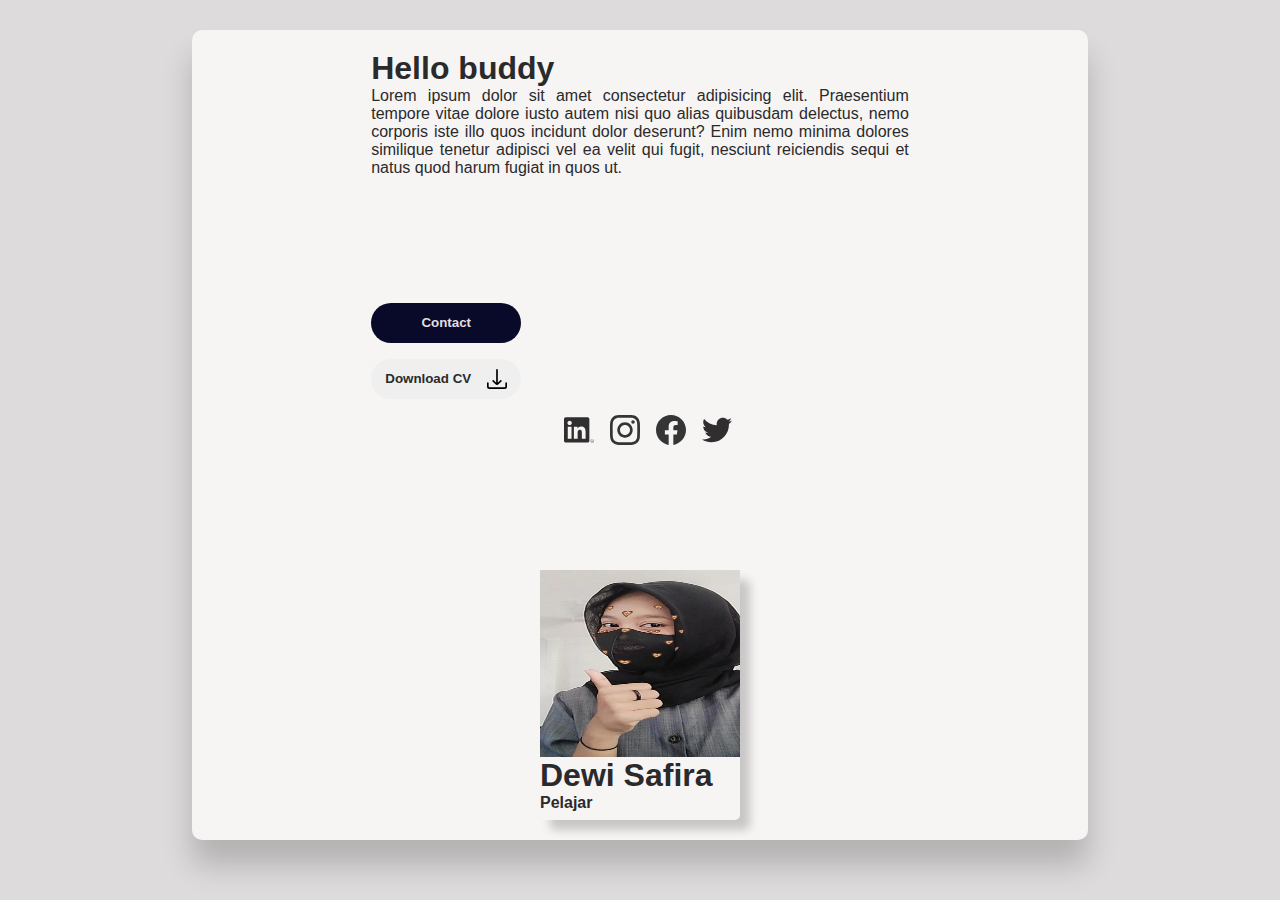
==== index.html @ 951d05c0 "initial commit" ====
<!DOCTYPE html>
<html lang="en">
	<head>
		<meta charset="UTF-8" />
		<meta http-equiv="X-UA-Compatible" content="IE=edge" />
		<meta name="viewport" content="width=device-width, initial-scale=1.0" />
		<link rel="stylesheet" href="card.css" />
		<title>Personal Card</title>
	</head>
	<body>
		<header class="header-container">
			<section class="info-container">
				<div class="summary">
					<h1>Hello buddy</h1>
					<p>
						Lorem ipsum dolor sit amet consectetur adipisicing elit. Praesentium
						tempore vitae dolore iusto autem nisi quo alias quibusdam delectus,
						nemo corporis iste illo quos incidunt dolor deserunt? Enim nemo
						minima dolores similique tenetur adipisci vel ea velit qui fugit,
						nesciunt reiciendis sequi et natus quod harum fugiat in quos ut.
					</p>
				</div>
				<div class="action">
					<div class="button-container">
						<button class="contact-button">Contact</button>
						<button class="download-button">
							Download CV <img src="./icon/download.svg" alt="" class="icon" />
						</button>
					</div>
					<div class="media-social">
						<ul>
							<li class="media-social-icon-list">
								<img src="./icon/linkedin.svg" alt="" />
							</li>
							<li class="media-social-icon-list">
								<img src="./icon/instagram.svg" alt="" />
							</li>
							<li class="media-social-icon-list">
								<img src="./icon/facebook.svg" alt="" />
							</li>
							<li class="media-social-icon-list">
								<img src="./icon/twitter.svg" alt="" />
							</li>
						</ul>
					</div>
				</div>
				<div class="image-card">
					<img
						src="./image/fira.jpeg"
						alt="profile photo"
						class="profile-photo"
					/>
					<div class="card-detail">
						<h1>Dewi Safira</h1>
						<h5>Pelajar</h5>
					</div>
				</div>
			</section>
		</header>
	</body>
</html>
---- card.css ----
* {
	margin: 0;
	padding: 0;
	color: #2a2a2b;
}
body {
	background-color: #dddbdb;
}

.header-container {
	display: flex;
	margin: 30px auto;
	background-color: #f7f4f4;
	box-shadow: 0 25px 30px #00000031;
	border-radius: 10px;
	width: 70vw;
	height: 90vh;
}

.info-container {
	gap: 1rem;
	box-sizing: border-box;
	display: flex;
	flex-direction: column;
	align-items: center;
	justify-content: space-between;
	/* background-color: red; */
	margin: auto;
	width: 60%;
	height: 95%;
}

.summary h1,
.card-detail h1 {
	font-family: 'Lucida Sans', 'Lucida Sans Regular', 'Lucida Grande',
		'Lucida Sans Unicode', Geneva, Verdana, sans-serif;
}
.summary p {
	text-align: justify;
}
.summary p,
.card-detail h5 {
	font-family: 'Gill Sans', 'Gill Sans MT', Calibri, 'Trebuchet MS', sans-serif;
	font-size: 1rem;
}
.action {
	gap: 1rem;
	display: flex;
	flex-direction: column;
	align-items: flex-start;
	/* background-color: green; */
	width: 100%;
	align-self: flex-start;
}
.button-container button {
	display: flex;
	align-items: center;
	justify-content: center;
	gap: 1rem;
	border: none;
	width: 150px;
	height: 40px;
	border-radius: 25px;
	text-align: center;
	font-family: Arial, Helvetica, sans-serif;
	font-weight: bold;
	cursor: pointer;
}
.button-container {
	display: flex;
	flex-direction: column;
	gap: 1rem;
}
.contact-button {
	background-color: #090929;
	color: #e0dede;
}
.download-button {
	background-color: none;
}
.icon {
	width: 20px;
	height: 20px;
}
.media-social {
	align-self: center;
}
.media-social ul {
	display: flex;
	align-self: flex-end;
}
.media-social-icon-list {
	cursor: pointer;
	margin-left: 1rem;
	list-style: none;
	width: 30px;
	height: 30px;
}
.media-social-icon-list img {
	width: 100%;
	height: 100%;
}

.image-card {
	width: 200px;
	height: 250px;
	background-color: #f7f4f4;
	border-radius: 5px;
	box-shadow: 10px 10px 10px #00000031;
}

.image-card img {
	display: block;
	width: 100%;
	height: 75%;
	background-color: gray;
	object-fit: fill;
}

/* responsive */
@media (max-width: 800px) {
	.header-container {
		width: 95vw;
		height: 100vh;
	}
	.info-container {
		gap: 0;
		box-sizing: border-box;
		display: flex;
		flex-direction: column;
		align-items: center;
		justify-content: space-around;
		/* background-color: red; */
		margin: auto;
		width: 95%;
	}
	.action {
		gap: 2rem;
	}
	.button-container button {
		font-size: 1rem;
		border-radius: 25px;
		text-align: center;
		font-family: Arial, Helvetica, sans-serif;
		font-weight: bold;
		cursor: pointer;
	}
	.button-container {
		flex-direction: row;
	}

	.image-card {
		width: 200px;
		height: 250px;
		background-color: #f7f4f4;
		border-radius: 5px;
		box-shadow: 10px 10px 10px #00000052;
	}
	.image-card h5 {
		font-size: 1rem;
	}
}
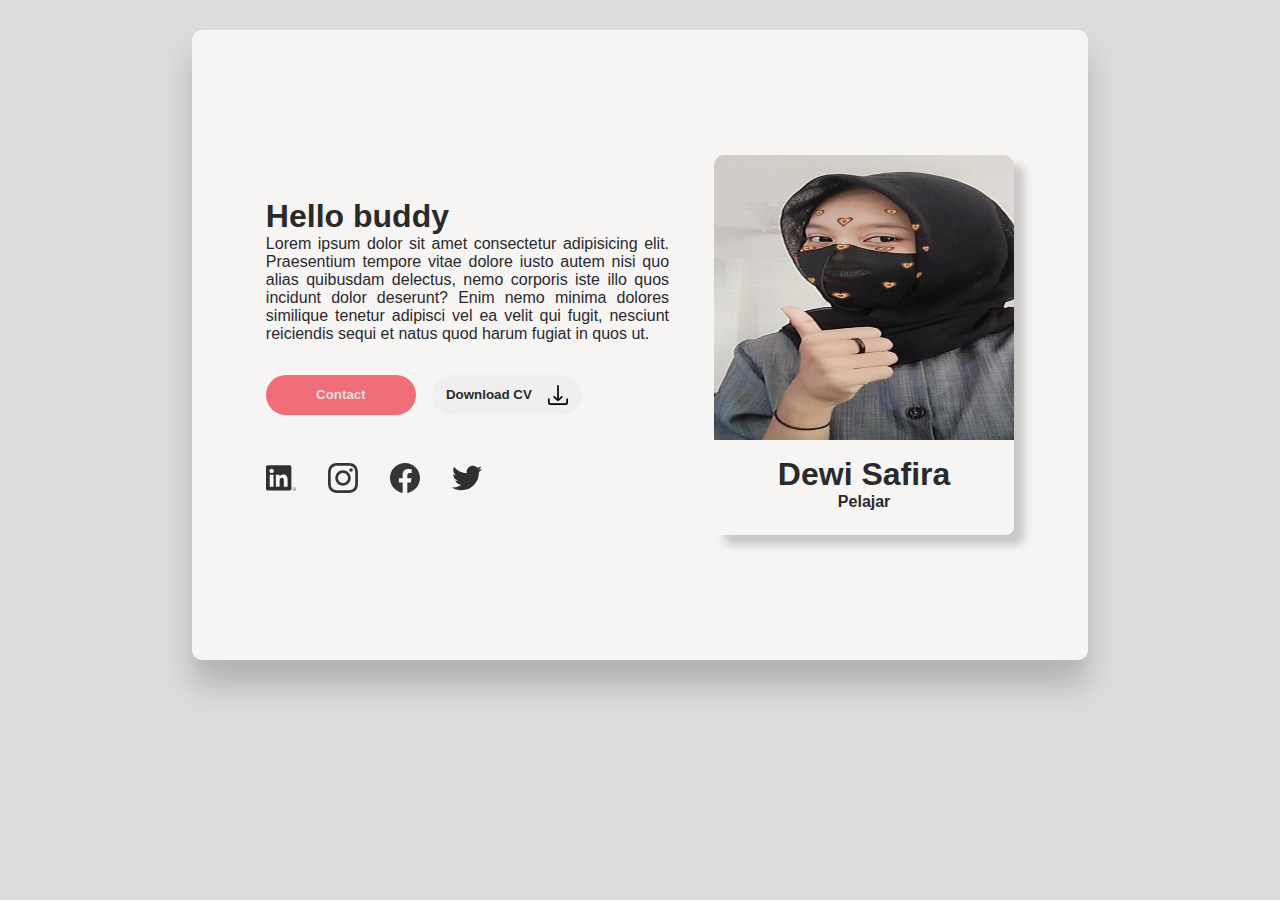
==== commit 4e8e2372: "change card layout" ====
--- a/index.html
+++ b/index.html
@@ -10,41 +10,46 @@
 	<body>
 		<header class="header-container">
 			<section class="info-container">
-				<div class="summary">
-					<h1>Hello buddy</h1>
-					<p>
-						Lorem ipsum dolor sit amet consectetur adipisicing elit. Praesentium
-						tempore vitae dolore iusto autem nisi quo alias quibusdam delectus,
-						nemo corporis iste illo quos incidunt dolor deserunt? Enim nemo
-						minima dolores similique tenetur adipisci vel ea velit qui fugit,
-						nesciunt reiciendis sequi et natus quod harum fugiat in quos ut.
-					</p>
-				</div>
-				<div class="action">
-					<div class="button-container">
-						<button class="contact-button">Contact</button>
-						<button class="download-button">
-							Download CV <img src="./icon/download.svg" alt="" class="icon" />
-						</button>
+				<div class="info-left">
+					<div class="summary">
+						<h1>Hello buddy</h1>
+						<p>
+							Lorem ipsum dolor sit amet consectetur adipisicing elit.
+							Praesentium tempore vitae dolore iusto autem nisi quo alias
+							quibusdam delectus, nemo corporis iste illo quos incidunt dolor
+							deserunt? Enim nemo minima dolores similique tenetur adipisci vel
+							ea velit qui fugit, nesciunt reiciendis sequi et natus quod harum
+							fugiat in quos ut.
+						</p>
 					</div>
-					<div class="media-social">
-						<ul>
-							<li class="media-social-icon-list">
-								<img src="./icon/linkedin.svg" alt="" />
-							</li>
-							<li class="media-social-icon-list">
-								<img src="./icon/instagram.svg" alt="" />
-							</li>
-							<li class="media-social-icon-list">
-								<img src="./icon/facebook.svg" alt="" />
-							</li>
-							<li class="media-social-icon-list">
-								<img src="./icon/twitter.svg" alt="" />
-							</li>
-						</ul>
+					<div class="action">
+						<div class="button-container">
+							<button class="contact-button">Contact</button>
+							<button class="download-button">
+								Download CV
+								<img src="./icon/download.svg" alt="" class="icon" />
+							</button>
+						</div>
+						<div class="media-social">
+							<ul>
+								<li class="media-social-icon-list">
+									<img src="./icon/linkedin.svg" alt="" />
+								</li>
+								<li class="media-social-icon-list">
+									<img src="./icon/instagram.svg" alt="" />
+								</li>
+								<li class="media-social-icon-list">
+									<img src="./icon/facebook.svg" alt="" />
+								</li>
+								<li class="media-social-icon-list">
+									<img src="./icon/twitter.svg" alt="" />
+								</li>
+							</ul>
+						</div>
 					</div>
 				</div>
-				<div class="image-card">
+
+				<div class="image-card info-right">
 					<img
 						src="./image/fira.jpeg"
 						alt="profile photo"
@@ -56,6 +61,9 @@
 					</div>
 				</div>
 			</section>
+			<!-- <section class="card-container"> -->
+
+			<!-- </section> -->
 		</header>
 	</body>
 </html>
--- a/card.css
+++ b/card.css
@@ -9,25 +9,33 @@
 
 .header-container {
 	display: flex;
+	align-items: center;
+	justify-content: space-between;
 	margin: 30px auto;
 	background-color: #f7f4f4;
 	box-shadow: 0 25px 30px #00000031;
 	border-radius: 10px;
 	width: 70vw;
-	height: 90vh;
+	height: 70vh;
 }
 
 .info-container {
 	gap: 1rem;
 	box-sizing: border-box;
 	display: flex;
-	flex-direction: column;
+	/* flex-direction: column; */
+	justify-content: space-evenly;
 	align-items: center;
-	justify-content: space-between;
 	/* background-color: red; */
 	margin: auto;
-	width: 60%;
-	height: 95%;
+	width: 90%;
+	height: 30%;
+}
+.info-left {
+	width: 50%;
+	display: flex;
+	flex-direction: column;
+	gap: 2rem;
 }
 
 .summary h1,
@@ -44,7 +52,7 @@
 	font-size: 1rem;
 }
 .action {
-	gap: 1rem;
+	gap: 3rem;
 	display: flex;
 	flex-direction: column;
 	align-items: flex-start;
@@ -68,11 +76,10 @@
 }
 .button-container {
 	display: flex;
-	flex-direction: column;
 	gap: 1rem;
 }
 .contact-button {
-	background-color: #090929;
+	background-color: #f06e79;
 	color: #e0dede;
 }
 .download-button {
@@ -83,15 +90,19 @@
 	height: 20px;
 }
 .media-social {
-	align-self: center;
+	padding: 0;
+	align-self: flex-start;
+	display: flex;
 }
 .media-social ul {
 	display: flex;
-	align-self: flex-end;
+	gap: 2rem;
+	/* background-color: black; */
+	justify-content: flex-start;
 }
 .media-social-icon-list {
 	cursor: pointer;
-	margin-left: 1rem;
+	/* margin-left: 1rem; */
 	list-style: none;
 	width: 30px;
 	height: 30px;
@@ -102,11 +113,15 @@
 }
 
 .image-card {
-	width: 200px;
-	height: 250px;
+	display: flex;
+	flex-direction: column;
+	width: 300px;
+	height: 380px;
 	background-color: #f7f4f4;
-	border-radius: 5px;
+	border-radius: 8px;
 	box-shadow: 10px 10px 10px #00000031;
+	text-align: center;
+	gap: 1rem;
 }
 
 .image-card img {
@@ -115,6 +130,8 @@
 	height: 75%;
 	background-color: gray;
 	object-fit: fill;
+	border-top-left-radius: 10px;
+	border-top-right-radius: 10px;
 }
 
 /* responsive */
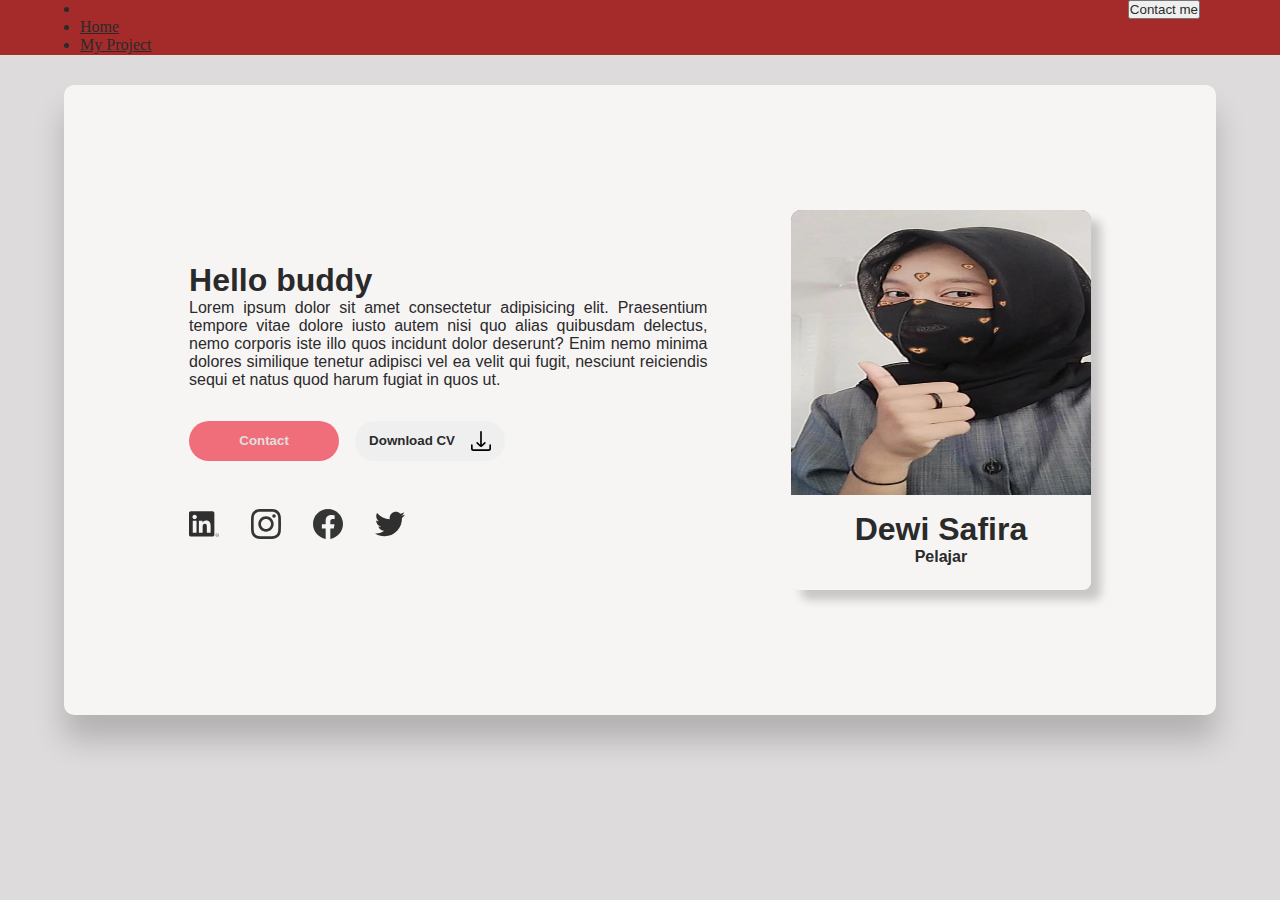
==== commit cf1f9996: "add navigation structure" ====
--- a/index.html
+++ b/index.html
@@ -8,7 +8,27 @@
 		<title>Personal Card</title>
 	</head>
 	<body>
-		<header class="header-container">
+		<header>
+			<nav class="nav-container">
+				<div class="nav-left">
+					<ul>
+						<li>
+							<img src="" alt="" srcset="" />
+						</li>
+						<li>
+							<a href="">Home</a>
+						</li>
+						<li>
+							<a href="">My Project</a>
+						</li>
+					</ul>
+				</div>
+				<div class="nav-right">
+					<button>Contact me</button>
+				</div>
+			</nav>
+		</header>
+		<div class="content-container">
 			<section class="info-container">
 				<div class="info-left">
 					<div class="summary">
@@ -64,6 +84,6 @@
 			<!-- <section class="card-container"> -->
 
 			<!-- </section> -->
-		</header>
+		</div>
 	</body>
 </html>
--- a/card.css
+++ b/card.css
@@ -7,7 +7,20 @@
 	background-color: #dddbdb;
 }
 
-.header-container {
+/* header / nav */
+.nav-container {
+	display: flex;
+	justify-content: space-between;
+	padding-left: 5rem;
+	padding-right: 5rem;
+	box-sizing: border-box;
+	width: 100vw;
+	height: 55px;
+	background-color: brown;
+}
+
+/* content */
+.content-container {
 	display: flex;
 	align-items: center;
 	justify-content: space-between;
@@ -15,7 +28,7 @@
 	background-color: #f7f4f4;
 	box-shadow: 0 25px 30px #00000031;
 	border-radius: 10px;
-	width: 70vw;
+	width: 90vw;
 	height: 70vh;
 }
 
@@ -82,6 +95,16 @@
 	background-color: #f06e79;
 	color: #e0dede;
 }
+.contact-button:hover {
+	/* color: #e0dede; */
+	background-color: #ee8e96;
+	transition: 700ms;
+}
+.download-button:hover {
+	color: #e0dede;
+	background-color: #f06e79;
+	transition: 700ms;
+}
 .download-button {
 	background-color: none;
 }
@@ -106,6 +129,11 @@
 	list-style: none;
 	width: 30px;
 	height: 30px;
+}
+.media-social-icon-list:hover {
+	opacity: 0.5;
+	scale: 1.5;
+	transition: 300ms;
 }
 .media-social-icon-list img {
 	width: 100%;
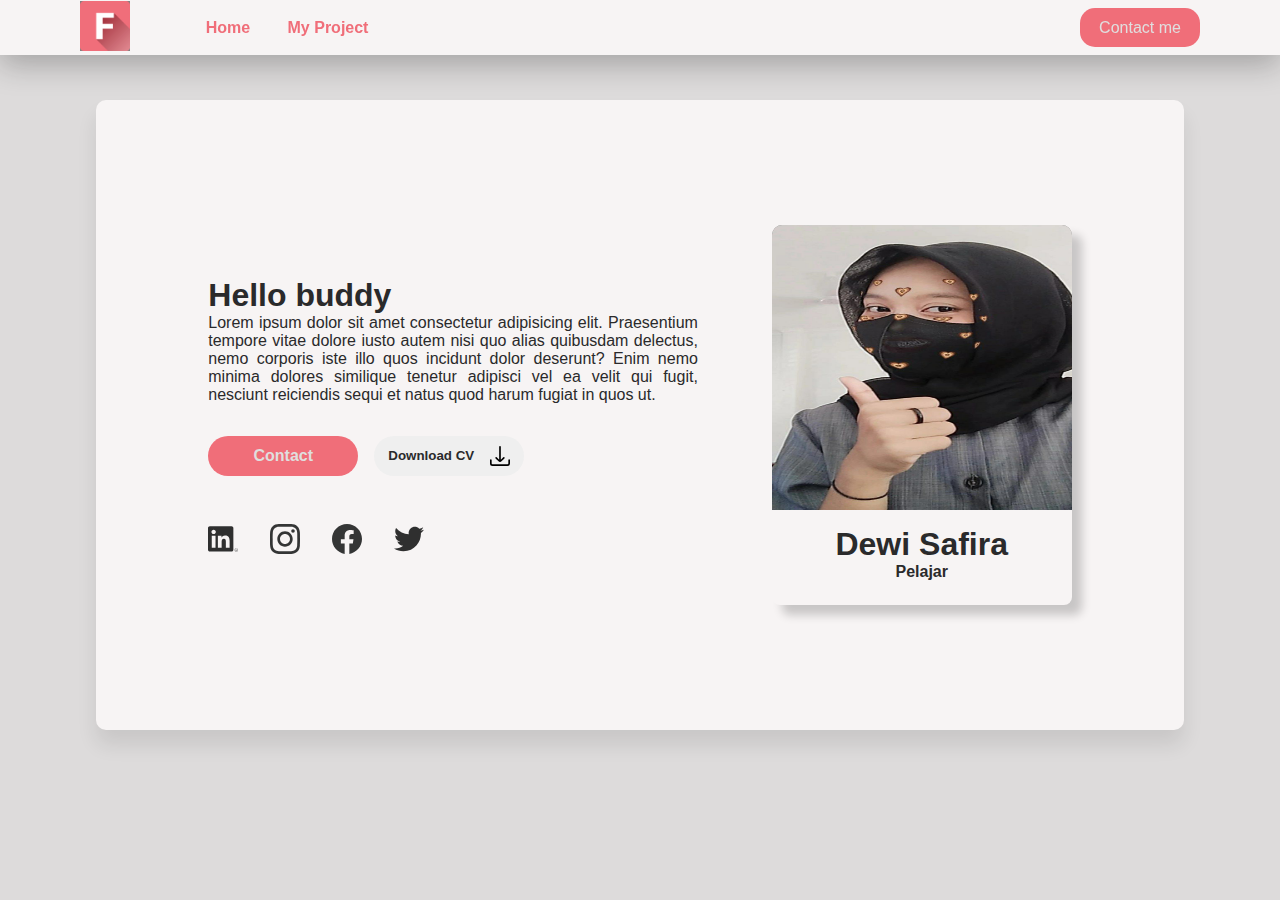
==== commit 75644d9c: "finishing navbar design and add favicon" ====
--- a/index.html
+++ b/index.html
@@ -5,6 +5,25 @@
 		<meta http-equiv="X-UA-Compatible" content="IE=edge" />
 		<meta name="viewport" content="width=device-width, initial-scale=1.0" />
 		<link rel="stylesheet" href="card.css" />
+		<!-- favicon -->
+		<link
+			rel="apple-touch-icon"
+			sizes="180x180"
+			href="./assets/favicon/apple-touch-icon.png"
+		/>
+		<link
+			rel="icon"
+			type="image/png"
+			sizes="32x32"
+			href="./assets/favicon/favicon-32x32.png"
+		/>
+		<link
+			rel="icon"
+			type="image/png"
+			sizes="16x16"
+			href="./assets/favicon/favicon-16x16.png"
+		/>
+		<link rel="manifest" href="/site.webmanifest" />
 		<title>Personal Card</title>
 	</head>
 	<body>
@@ -13,18 +32,24 @@
 				<div class="nav-left">
 					<ul>
 						<li>
-							<img src="" alt="" srcset="" />
+							<img src="./assets/image/logo.png" alt="" srcset="" />
 						</li>
-						<li>
-							<a href="">Home</a>
-						</li>
-						<li>
-							<a href="">My Project</a>
-						</li>
+						<div class="routes">
+							<li class="list-link">
+								<!-- <div class="list"> -->
+								<a href="#">Home</a>
+								<!-- </div> -->
+							</li>
+							<li class="list-link">
+								<!-- <div class="list"> -->
+								<a href="#">My Project</a>
+								<!-- </div> -->
+							</li>
+						</div>
 					</ul>
 				</div>
 				<div class="nav-right">
-					<button>Contact me</button>
+					<button class="contact-button">Contact me</button>
 				</div>
 			</nav>
 		</header>
@@ -47,22 +72,22 @@
 							<button class="contact-button">Contact</button>
 							<button class="download-button">
 								Download CV
-								<img src="./icon/download.svg" alt="" class="icon" />
+								<img src="./assets/icon/download.svg" alt="" class="icon" />
 							</button>
 						</div>
 						<div class="media-social">
 							<ul>
 								<li class="media-social-icon-list">
-									<img src="./icon/linkedin.svg" alt="" />
+									<img src="./assets/icon/linkedin.svg" alt="" />
 								</li>
 								<li class="media-social-icon-list">
-									<img src="./icon/instagram.svg" alt="" />
+									<img src="./assets/icon/instagram.svg" alt="" />
 								</li>
 								<li class="media-social-icon-list">
-									<img src="./icon/facebook.svg" alt="" />
+									<img src="./assets/icon/facebook.svg" alt="" />
 								</li>
 								<li class="media-social-icon-list">
-									<img src="./icon/twitter.svg" alt="" />
+									<img src="./assets/icon/twitter.svg" alt="" />
 								</li>
 							</ul>
 						</div>
@@ -71,7 +96,7 @@
 
 				<div class="image-card info-right">
 					<img
-						src="./image/fira.jpeg"
+						src="./assets/image/fira.jpeg"
 						alt="profile photo"
 						class="profile-photo"
 					/>
--- a/card.css
+++ b/card.css
@@ -9,14 +9,72 @@
 
 /* header / nav */
 .nav-container {
+	position: fixed;
+	top: 0;
 	display: flex;
 	justify-content: space-between;
+	align-items: center;
 	padding-left: 5rem;
 	padding-right: 5rem;
 	box-sizing: border-box;
-	width: 100vw;
+	width: 100%;
 	height: 55px;
-	background-color: brown;
+	background-color: #f7f4f4;
+	box-shadow: 0 10px 30px #14141446;
+}
+
+.nav-left {
+	display: flex;
+	height: 100%;
+	width: 350px;
+}
+.nav-left img {
+	background-color: gray;
+	width: 50px;
+	height: 50px;
+}
+.nav-left ul {
+	width: 100%;
+	height: 100%;
+	list-style: none;
+	display: flex;
+	gap: 3rem;
+	align-items: center;
+}
+.routes {
+	display: flex;
+	/* gap: 1rem; */
+	width: 100%;
+	height: 100%;
+	/* background-color: red; */
+}
+.list-link a:focus {
+	color: #a0252f;
+}
+.list-link {
+	display: flex;
+	width: 100px;
+}
+.list-link a {
+	color: #f06e79;
+	text-decoration: none;
+	font-family: 'Lucida Sans', 'Lucida Sans Regular', 'Lucida Grande',
+		'Lucida Sans Unicode', Geneva, Verdana, sans-serif;
+	margin: auto;
+	font-weight: bold;
+}
+.list-link:hover {
+	background-color: #f06e7933;
+}
+.nav-right {
+	height: 70%;
+}
+.nav-right button {
+	width: 120px;
+	height: 100%;
+	border: none;
+	border-radius: 15px;
+	cursor: pointer;
 }
 
 /* content */
@@ -24,11 +82,11 @@
 	display: flex;
 	align-items: center;
 	justify-content: space-between;
-	margin: 30px auto;
+	margin: 100px auto;
 	background-color: #f7f4f4;
-	box-shadow: 0 25px 30px #00000031;
+	box-shadow: 0 15px 20px #00000017;
 	border-radius: 10px;
-	width: 90vw;
+	width: 85vw;
 	height: 70vh;
 }
 
@@ -94,6 +152,7 @@
 .contact-button {
 	background-color: #f06e79;
 	color: #e0dede;
+	font-size: 1rem;
 }
 .contact-button:hover {
 	/* color: #e0dede; */
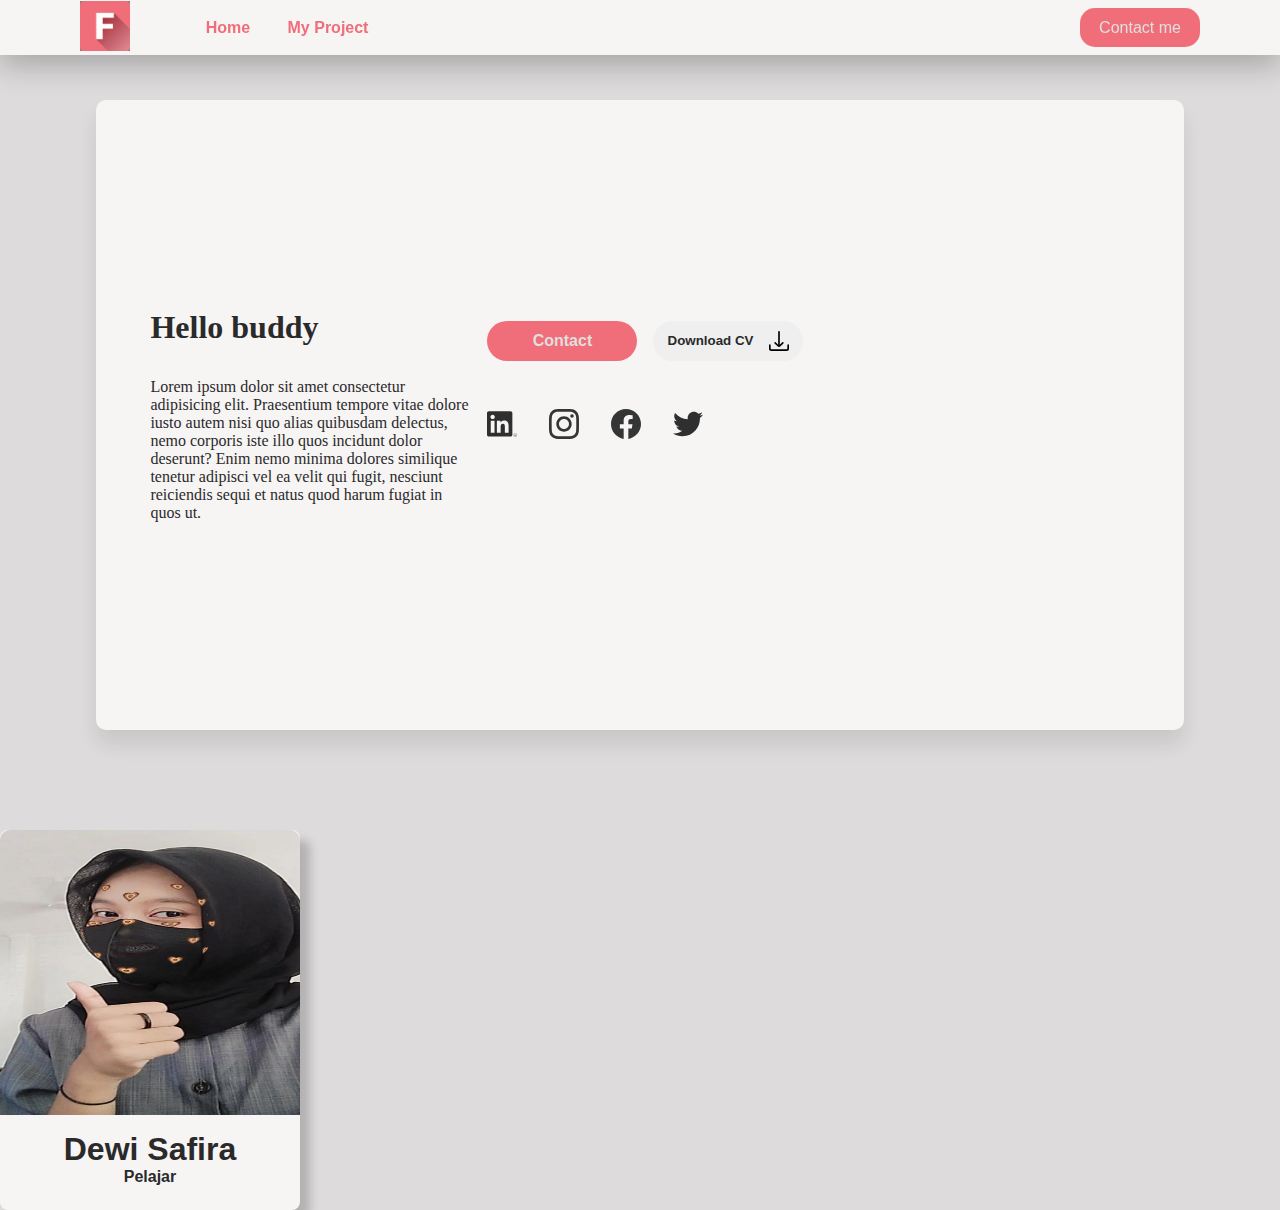
==== commit 1ffa0560: "add contact.html file" ====
--- a/index.html
+++ b/index.html
@@ -49,13 +49,13 @@
 					</ul>
 				</div>
 				<div class="nav-right">
-					<button class="contact-button">Contact me</button>
+					<button class="contact-button"><a href="/contact.html" class="contact-me">Contact me</a></button>
 				</div>
 			</nav>
 		</header>
 		<div class="content-container">
 			<section class="info-container">
-				<div class="info-left">
+				<div class="info-left"
 					<div class="summary">
 						<h1>Hello buddy</h1>
 						<p>
--- a/card.css
+++ b/card.css
@@ -32,6 +32,11 @@
 	background-color: gray;
 	width: 50px;
 	height: 50px;
+}
+.contact-me {
+	text-decoration: none;
+	color: #e0dede;
+	font-size: 1rem;
 }
 .nav-left ul {
 	width: 100%;
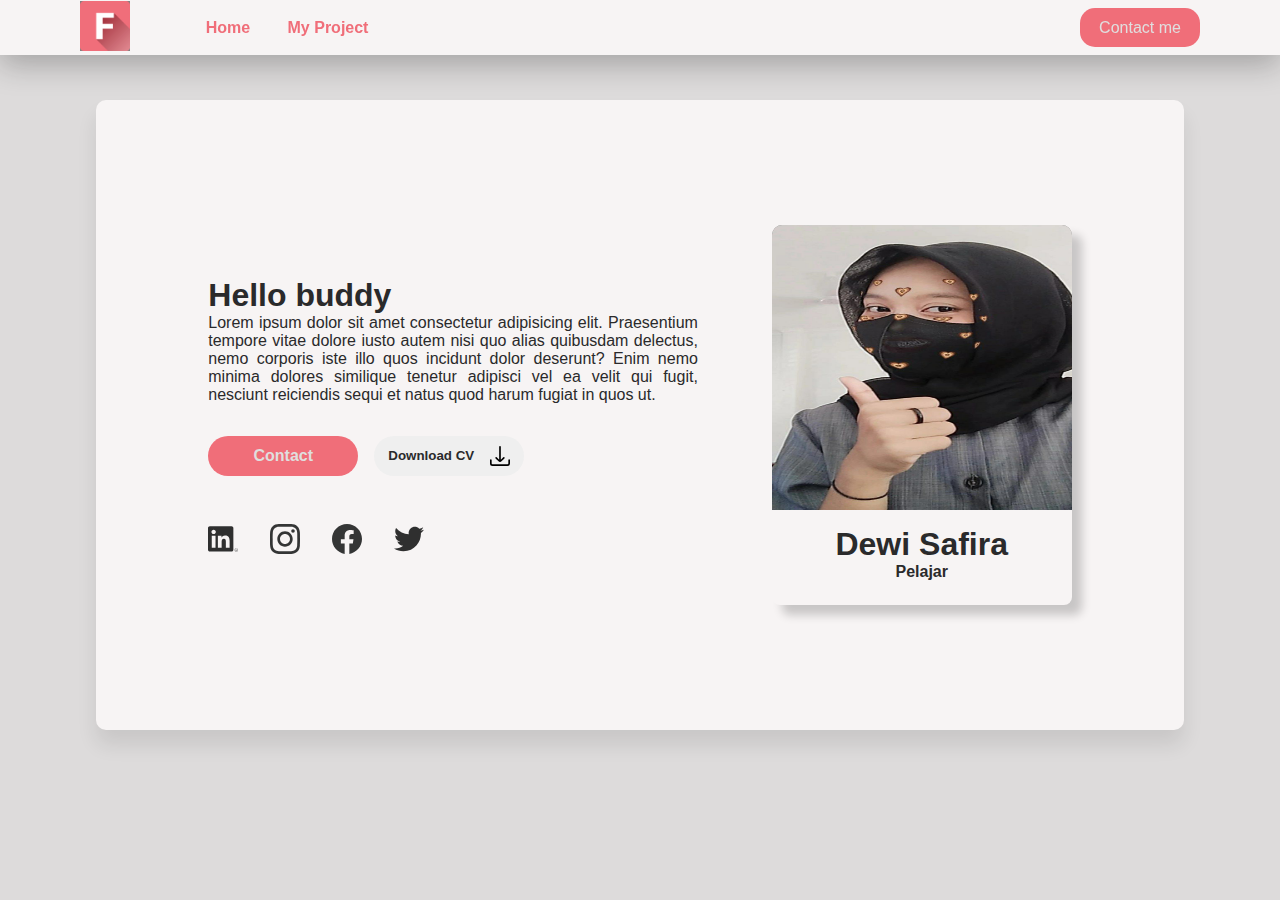
==== commit c802f340: "finishing contact form" ====
--- a/index.html
+++ b/index.html
@@ -49,13 +49,15 @@
 					</ul>
 				</div>
 				<div class="nav-right">
-					<button class="contact-button"><a href="/contact.html" class="contact-me">Contact me</a></button>
+					<button class="contact-button">
+						<a href="/contact.html" class="contact-me">Contact me</a>
+					</button>
 				</div>
 			</nav>
 		</header>
 		<div class="content-container">
 			<section class="info-container">
-				<div class="info-left"
+				<div class="info-left">
 					<div class="summary">
 						<h1>Hello buddy</h1>
 						<p>
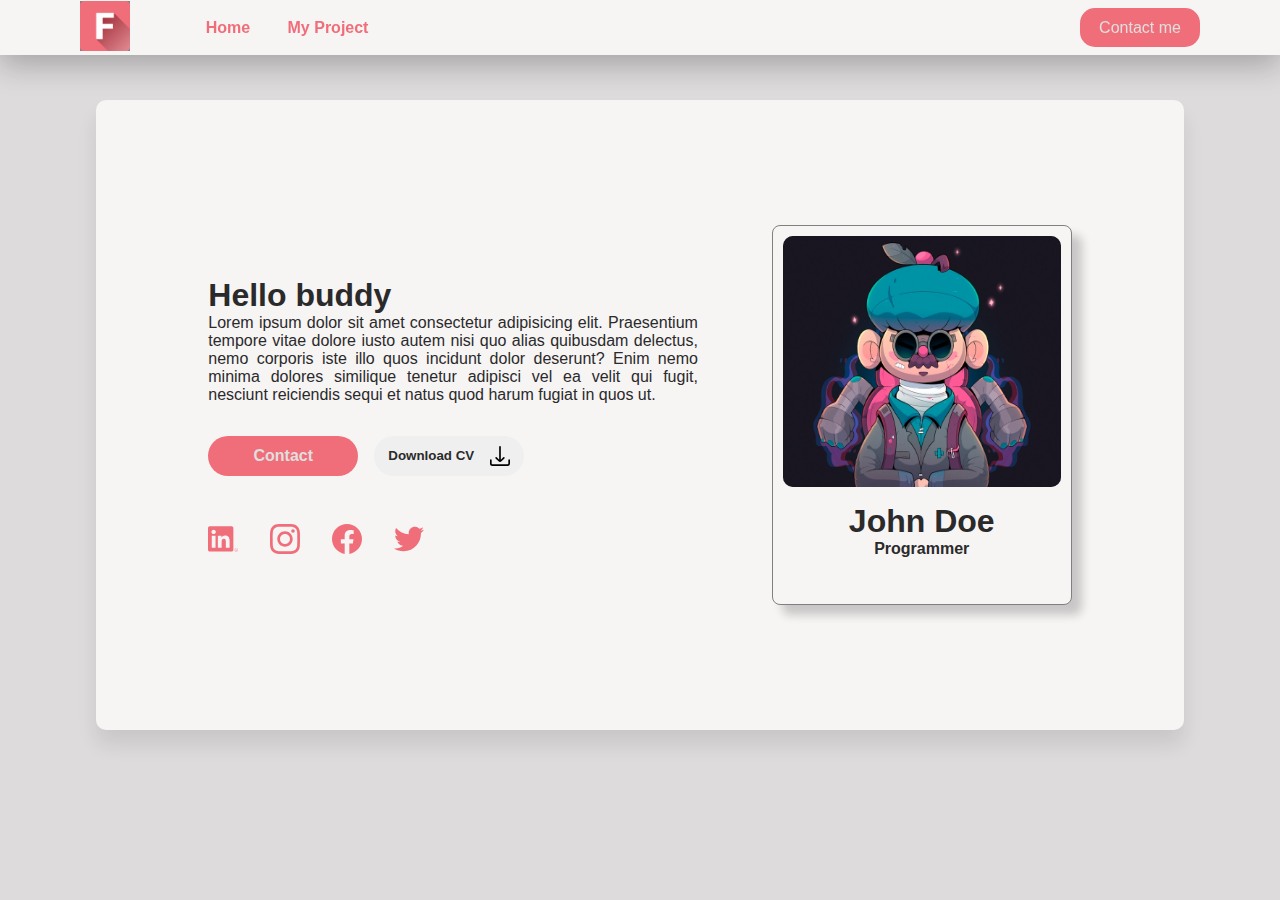
==== commit d362f369: "finishing project" ====
--- a/index.html
+++ b/index.html
@@ -32,7 +32,9 @@
 				<div class="nav-left">
 					<ul>
 						<li>
-							<img src="./assets/image/logo.png" alt="" srcset="" />
+							<a href="/index.html"
+								><img src="./assets/image/logo.png" alt="" srcset=""
+							/></a>
 						</li>
 						<div class="routes">
 							<li class="list-link">
@@ -49,9 +51,9 @@
 					</ul>
 				</div>
 				<div class="nav-right">
-					<button class="contact-button">
-						<a href="/contact.html" class="contact-me">Contact me</a>
-					</button>
+					<a href="/contact.html" class="contact-me"
+						><button class="contact-button">Contact me</button></a
+					>
 				</div>
 			</nav>
 		</header>
@@ -80,16 +82,16 @@
 						<div class="media-social">
 							<ul>
 								<li class="media-social-icon-list">
-									<img src="./assets/icon/linkedin.svg" alt="" />
+									<img src="./assets/icon/linkedin-pink.svg" alt="" />
 								</li>
 								<li class="media-social-icon-list">
-									<img src="./assets/icon/instagram.svg" alt="" />
+									<img src="./assets/icon/instagram-pink.svg" alt="" />
 								</li>
 								<li class="media-social-icon-list">
-									<img src="./assets/icon/facebook.svg" alt="" />
+									<img src="./assets/icon/facebook-pink.svg" alt="" />
 								</li>
 								<li class="media-social-icon-list">
-									<img src="./assets/icon/twitter.svg" alt="" />
+									<img src="./assets/icon/twitter-pink.svg" alt="" />
 								</li>
 							</ul>
 						</div>
@@ -97,14 +99,17 @@
 				</div>
 
 				<div class="image-card info-right">
-					<img
-						src="./assets/image/fira.jpeg"
-						alt="profile photo"
-						class="profile-photo"
-					/>
+					<a href="https://dribbble.com/mistermass" target="blank">
+						<img
+							src="./assets/image/character-2.webp"
+							alt="profile photo"
+							class="profile-photo"
+							title="Professor-Acorn - tap to go to image source page"
+						/>
+					</a>
 					<div class="card-detail">
-						<h1>Dewi Safira</h1>
-						<h5>Pelajar</h5>
+						<h1>John Doe</h1>
+						<h5>Programmer</h5>
 					</div>
 				</div>
 			</section>
--- a/card.css
+++ b/card.css
@@ -32,6 +32,10 @@
 	background-color: gray;
 	width: 50px;
 	height: 50px;
+}
+.nav-left img:hover {
+	transform: rotate(20deg);
+	transition: 300ms;
 }
 .contact-me {
 	text-decoration: none;
@@ -205,6 +209,9 @@
 }
 
 .image-card {
+	border: 1px solid gray;
+	padding: 10px;
+	box-sizing: border-box;
 	display: flex;
 	flex-direction: column;
 	width: 300px;
@@ -216,14 +223,21 @@
 	gap: 1rem;
 }
 
+.image-card a {
+	height: 70%;
+}
 .image-card img {
 	display: block;
 	width: 100%;
-	height: 75%;
+	height: 100%;
 	background-color: gray;
 	object-fit: fill;
-	border-top-left-radius: 10px;
-	border-top-right-radius: 10px;
+	border-radius: 10px;
+}
+.image-card img:hover {
+	filter: blur(3px);
+	cursor: pointer;
+	transition: 300ms;
 }
 
 /* responsive */
